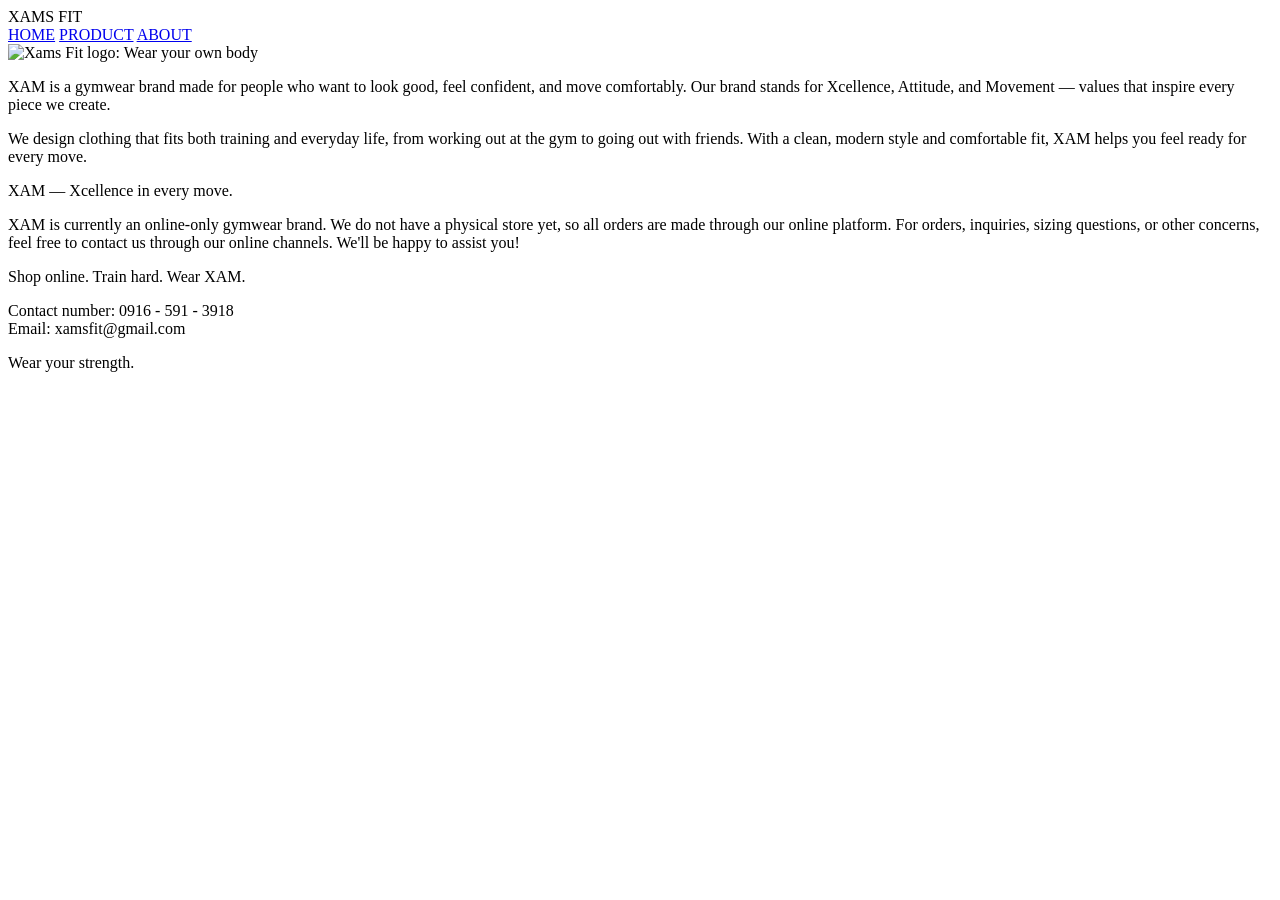
==== about.html @ b140fec4 "Finishing my home page" ====
<!DOCTYPE html>
<html lang="en">
<head>
  <meta charset="UTF-8">
  <meta name="viewport" content="width=device-width, initial-scale=1">
  <title>XAMS FIT | About</title>
  <link rel="preconnect" href="https://fonts.googleapis.com">
  <link rel="preconnect" href="https://fonts.gstatic.com" crossorigin>
  <link href="https://fonts.googleapis.com/css2?family=Archivo:wght@800;900&display=swap" rel="stylesheet">
  <link rel="stylesheet" href="css/style.css">
</head>
<body class="light">
  <header class="nav">
    <span>XAMS FIT</span>
    <nav class="links">
      <a href="home.html">HOME</a>
      <a href="product.html">PRODUCT</a>
      <a href="about.html">ABOUT</a>
    </nav>
  </header>

  <main>
    <section class="about">
      <img class="logo" src="img/Logo.png" alt="Xams Fit logo: Wear your own body">
      <div class="copy">
        <p>XAM is a gymwear brand made for people who want to look good, feel confident, and move comfortably. Our brand stands for Xcellence, Attitude, and Movement — values that inspire every piece we create.</p>
        <p>We design clothing that fits both training and everyday life, from working out at the gym to going out with friends. With a clean, modern style and comfortable fit, XAM helps you feel ready for every move.</p>
        <p>XAM — Xcellence in every move.</p>
      </div>
    </section>

    <section class="about-bottom">
      <div class="copy">
        <p>XAM is currently an online-only gymwear brand. We do not have a physical store yet, so all orders are made through our online platform. For orders, inquiries, sizing questions, or other concerns, feel free to contact us through our online channels. We'll be happy to assist you!</p>
        <p>Shop online. Train hard. Wear XAM.</p>
      </div>
      <p class="contact">Contact number: 0916 - 591 - 3918<br>Email: xamsfit@gmail.com</p>
    </section>

    <p class="tagline">Wear your strength.</p>
  </main>
</body>
</html>
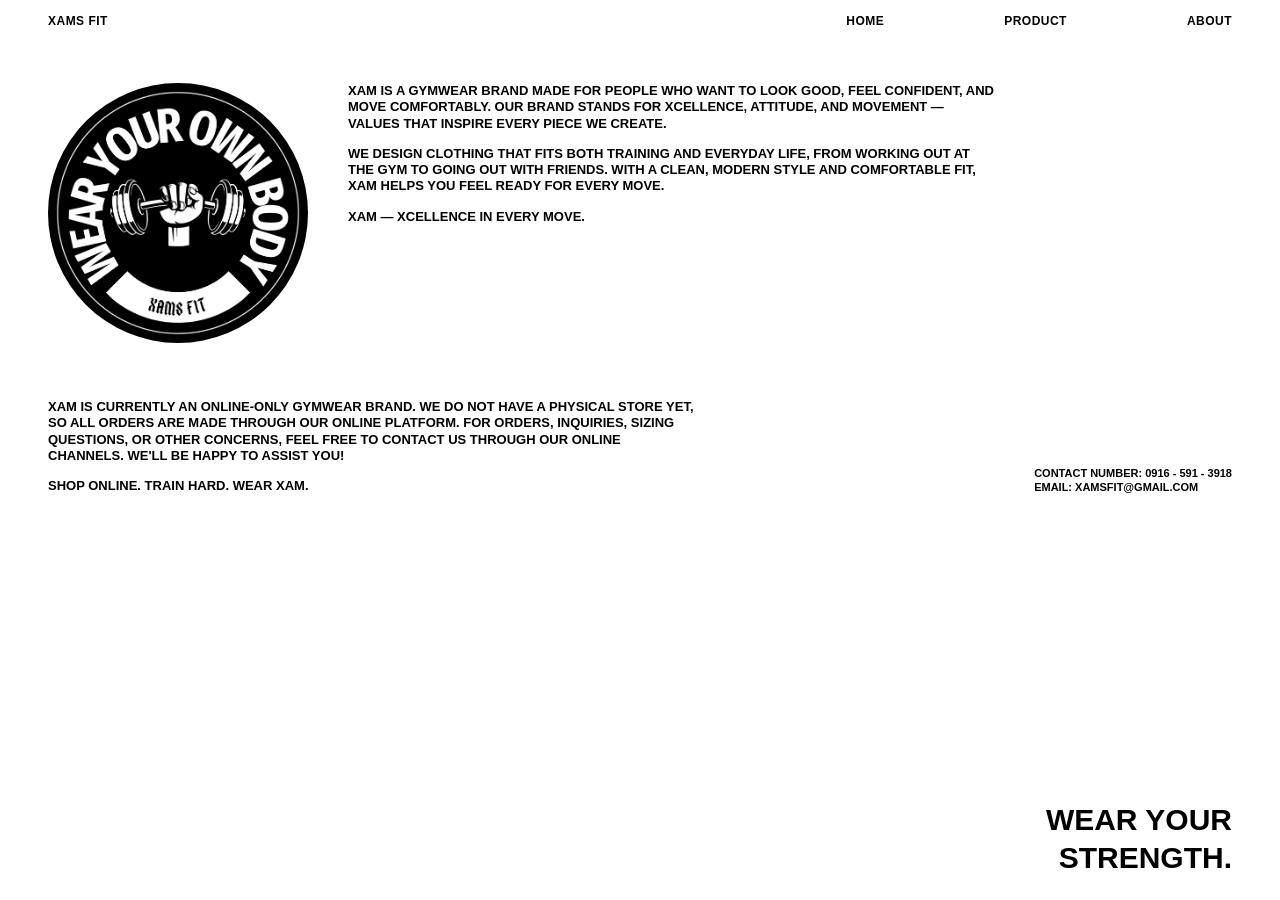
==== commit 8f3917d6: "renaming the files" ====
--- a/about.html
+++ b/about.html
@@ -13,7 +13,7 @@
   <header class="nav">
     <span>XAMS FIT</span>
     <nav class="links">
-      <a href="home.html">HOME</a>
+      <a href="index.html">HOME</a>
       <a href="product.html">PRODUCT</a>
       <a href="about.html">ABOUT</a>
     </nav>
--- a/css/style.css
+++ b/css/style.css
@@ -0,0 +1,149 @@
+/* XAMS FIT 
+ Castro, Stephen Sam V.
+ WD - 201*/
+
+*,
+*::before,
+*::after { box-sizing: border-box; margin: 0; padding: 0; }
+
+:root {
+  --black: #000;
+  --white: #fff;
+  --font: "Archivo", "Arial Black", Arial, sans-serif;
+}
+
+body {
+  font-family: var(--font);
+  font-weight: 800;
+  text-transform: uppercase;
+  line-height: 1.25;
+  background: var(--white);
+  color: var(--black);
+  min-height: 100vh;
+  display: flex;
+  flex-direction: column;
+}
+
+img { max-width: 100%; display: block; }
+a { color: inherit; text-decoration: none; }
+a:focus-visible { outline: 2px solid currentColor; outline-offset: 3px; }
+
+/*NAV*/
+.nav {
+  background: var(--white);
+  color: var(--black);
+  display: flex;
+  align-items: center;
+  justify-content: space-between;
+  padding: 14px 48px;
+  font-size: 12px;
+  letter-spacing: 0.04em;
+}
+.nav .links { display: flex; gap: 120px; }
+.nav a:hover { text-decoration: underline; }
+
+/*PAGE BODY*/
+main {
+  flex: 1;
+  padding: 40px 48px 24px;
+  display: flex;
+  flex-direction: column;
+  justify-content: flex-start;
+  gap: 56px;
+}
+.light main { background: var(--white); color: var(--black); }
+.dark  main { background: var(--black); color: var(--white); }
+.dark  .nav { border-bottom: 1px solid #222; }
+
+.tagline {
+  align-self: flex-end;
+  margin-top: auto;
+  text-align: right;
+  font-size: 30px;
+  font-weight: 900;
+  max-width: 12ch;
+}
+
+.logo { width: 260px; height: 260px; border-radius: 50%; flex-shrink: 0; }
+
+/*HOME*/
+.home-top { display: flex; gap: 32px; align-items: flex-start; }
+.home-top p { font-size: 18px; max-width: 44ch; }
+.home-top p + p { margin-top: 14px; }
+
+.home-banner {
+  display: flex;
+  align-items: center;
+  gap: 24px;
+}
+.home-banner img {
+  width: 260px;
+  height: 260px;
+  object-fit: cover;
+  background: var(--black);
+}
+.home-banner h2 { font-size: 30px; font-weight: 900; max-width: 14ch; }
+
+/*PRODUCT*/
+.products {
+  display: flex;
+  justify-content: flex-start;
+  align-items: center;
+  gap: 40px;
+  padding-left: 4%;
+  flex: 1;
+}
+.product { display: flex; flex-direction: column; align-items: center; gap: 10px; font-size: 13px; text-align: center; }
+.product img { width: 200px; height: 250px; object-fit: cover; }
+.price { font-size: 28px; font-weight: 900; line-height: 1.2; }
+
+/*ABOUT*/
+.about { display: flex; gap: 40px; align-items: flex-start; }
+.about .copy { display: flex; flex-direction: column; gap: 14px; font-size: 13px; max-width: 90ch; }
+.about-bottom { display: flex; gap: 60px; align-items: flex-end; justify-content: space-between; }
+.about-bottom .copy { display: flex; flex-direction: column; gap: 14px; font-size: 13px; max-width: 90ch; }
+.about .contact, .about-bottom .contact { font-size: 11px; }
+
+/*TABLET*/
+@media (max-width: 1024px) {
+  .nav { padding: 16px 40px; font-size: 14px; }
+  .nav .links { gap: 80px; }
+  main { padding: 48px 40px 32px; gap: 48px; }
+  .logo { width: 200px; height: 200px; }
+  .home-top p, .about .copy, .about-bottom .copy { font-size: 16px; }
+  .about .contact, .about-bottom .contact { font-size: 13px; }
+  .about-bottom { flex-direction: column; align-items: flex-start; gap: 24px; }
+  .products { padding-left: 0; justify-content: center; }
+  .home-banner img { width: 220px; height: 220px; }
+  .home-banner h2 { font-size: 32px; }
+  .tagline { font-size: 28px; }
+  .product { font-size: 14px; }
+  .product img { width: 220px; height: 280px; }
+  .price { font-size: 26px; }
+}
+
+/*MOBILE*/
+@media (max-width: 600px) {
+  .nav { padding: 12px 16px; font-size: 10px; }
+  .nav .links { gap: 14px; }
+  main { padding: 28px 20px 24px; gap: 28px; align-items: center; }
+
+  .logo { width: 120px; height: 120px; }
+
+  .home-top, .about { flex-direction: column; align-items: center; gap: 20px; }
+  .home-top p, .about .copy, .about-bottom .copy { font-size: 10px; max-width: none; }
+  .about .contact, .about-bottom .contact { font-size: 9px; }
+  .about-bottom { align-items: center; text-align: center; }
+
+  .home-banner { flex-direction: column; text-align: center; gap: 12px; }
+  .home-banner img { width: 130px; height: 130px; }
+  .home-banner h2 { font-size: 11px; max-width: none; }
+
+  .products { flex-direction: column; gap: 20px; }
+  .product { font-size: 8px; }
+  .product img { width: 110px; height: 140px; }
+  .price { font-size: 9px; }
+
+  .tagline { align-self: center; text-align: center; font-size: 18px; max-width: none; }
+}
+
